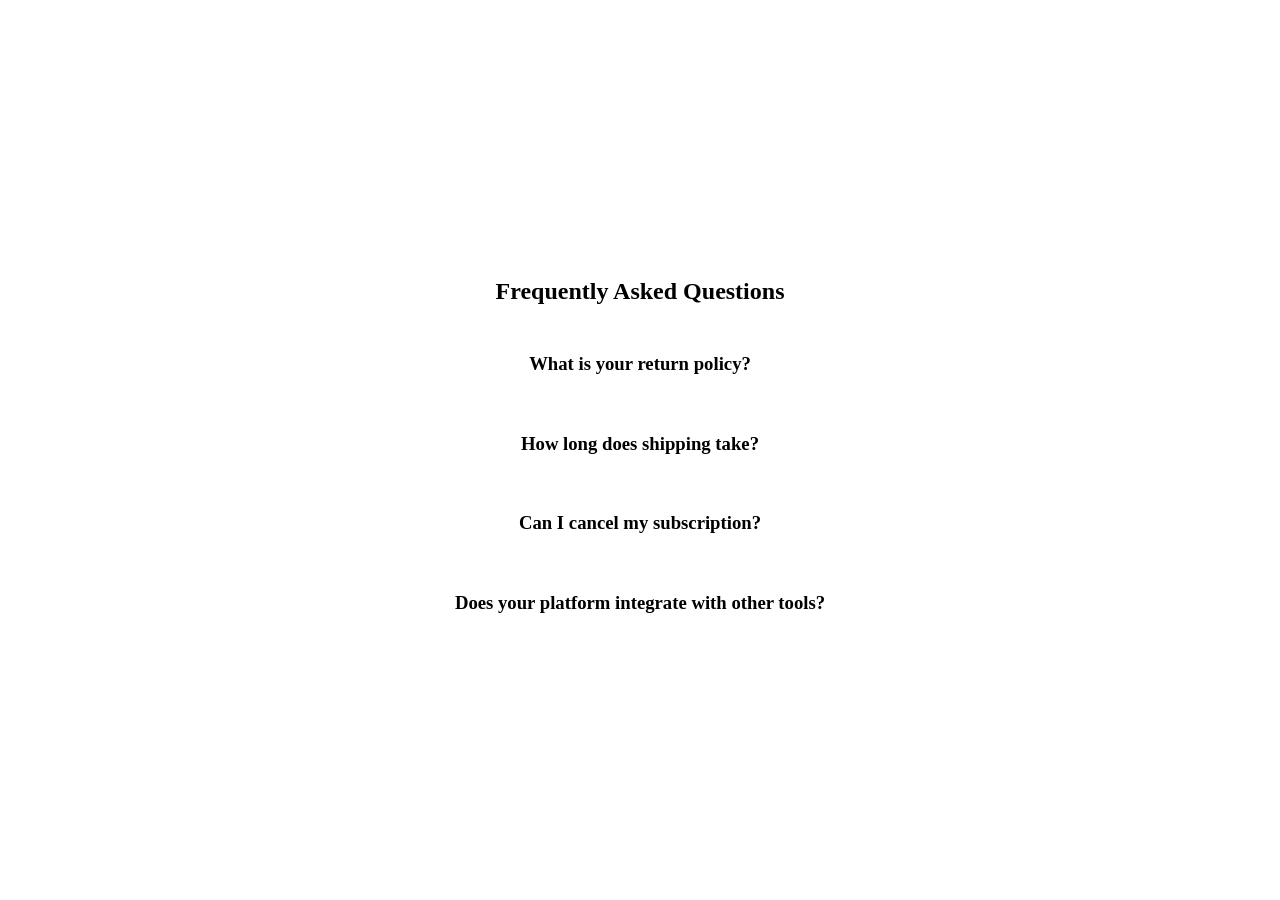
==== 05-accordion-widget/index.html @ 78506dd0 "add 05-accordion" ====
<!DOCTYPE html>
<html lang="en">
<head>
  <meta charset="UTF-8">
  <meta name="viewport" content="width=device-width, initial-scale=1.0">
  <title>Accordion/FAQs Widget</title>
  <link rel="stylesheet" href="style.css">
  <script src="script.js" defer></script>
</head>
<body>
  <section id="faqs">
    <h2>Frequently Asked Questions</h2>
    <div class="question">
      <h3 onclick="showAnswer(this)">What is your return policy?</h3>
      <p class="answer">You can return unworn items within 30 days for a full refund. Start your return by clicking the link in your order confirmation email.</p>
    </div>
    <div class="question">
      <h3 onclick="showAnswer(this)">How long does shipping take?</h3>
      <p class="answer">Standard shipping takes 3–5 business days, with express (1–2 days) options available at checkout.</p>
    </div>
    <div class="question">
      <h3 onclick="showAnswer(this)">Can I cancel my subscription?</h3>
      <p class="answer">Yes, you can cancel at any time with one click from your account settings. No cancellation fees apply.</p>
    </div>
    <div class="question">
      <h3 onclick="showAnswer(this)">Does your platform integrate with other tools?</h3>
      <p class="answer">Yes, we natively integrate with Slack, HubSpot, Zapier, and 50+ other tools.</p>
    </div>
  </section>
</body>
</html>
---- 05-accordion-widget/style.css ----
body {
  padding: 0;
  margin: 0;
}

h3 {
  cursor: pointer;
}

.question {
  padding: 10px 0;
  display: flex;
  flex-direction: column;
  align-items: center;
  justify-content: center;
}

#faqs {
  display: flex;
  flex-direction: column;
  justify-content: center;
  align-items: center;
  height: 100vh;
}

.answer {
  display: none;
}

.show-answer {
  display: block;
}
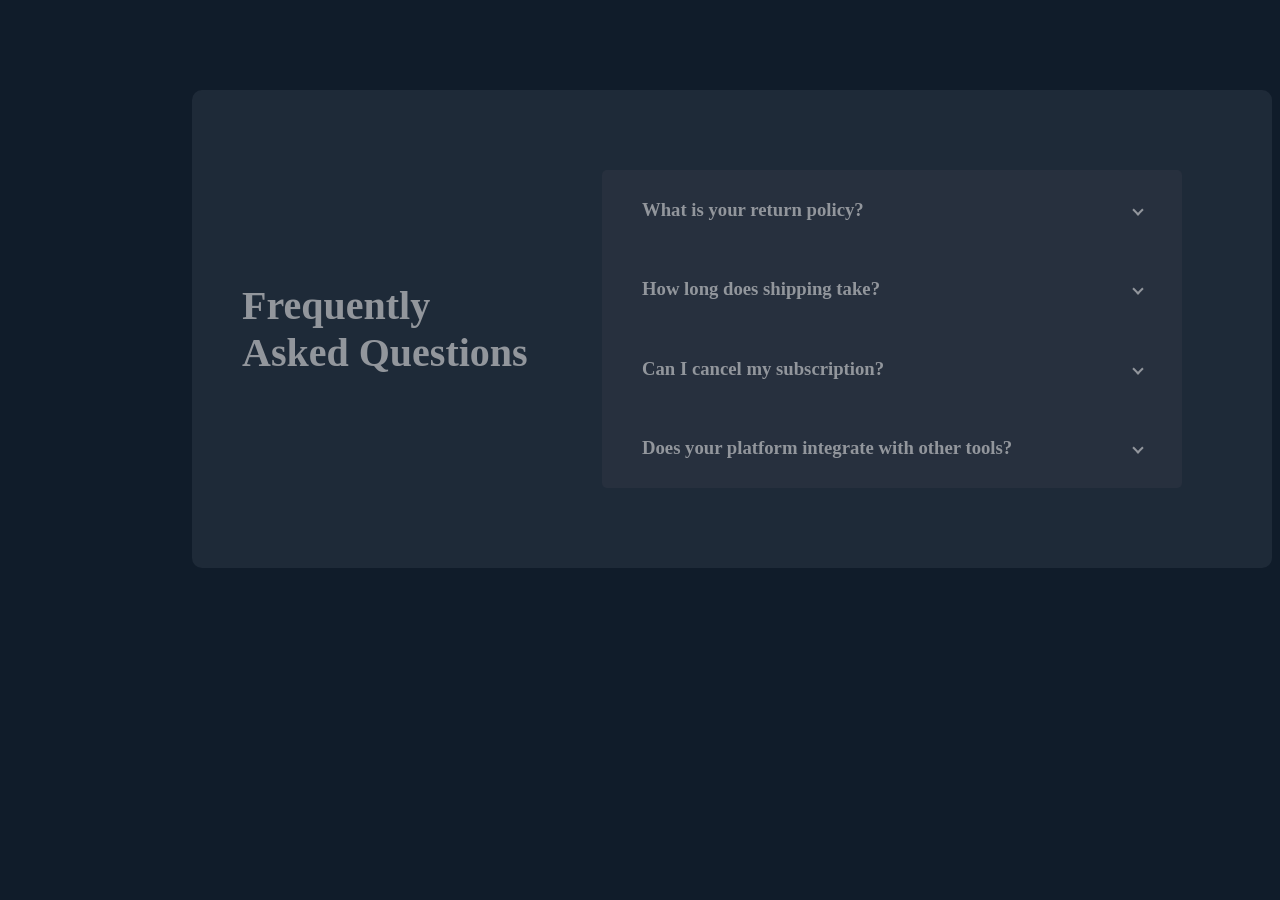
==== commit a4fcf6ba: "add css." ====
--- a/05-accordion-widget/index.html
+++ b/05-accordion-widget/index.html
@@ -9,22 +9,26 @@
 </head>
 <body>
   <section id="faqs">
-    <h2>Frequently Asked Questions</h2>
-    <div class="question">
-      <h3 onclick="showAnswer(this)">What is your return policy?</h3>
-      <p class="answer">You can return unworn items within 30 days for a full refund. Start your return by clicking the link in your order confirmation email.</p>
+    <div>
+      <h2>Frequently Asked Questions</h2>
     </div>
-    <div class="question">
-      <h3 onclick="showAnswer(this)">How long does shipping take?</h3>
-      <p class="answer">Standard shipping takes 3–5 business days, with express (1–2 days) options available at checkout.</p>
-    </div>
-    <div class="question">
-      <h3 onclick="showAnswer(this)">Can I cancel my subscription?</h3>
-      <p class="answer">Yes, you can cancel at any time with one click from your account settings. No cancellation fees apply.</p>
-    </div>
-    <div class="question">
-      <h3 onclick="showAnswer(this)">Does your platform integrate with other tools?</h3>
-      <p class="answer">Yes, we natively integrate with Slack, HubSpot, Zapier, and 50+ other tools.</p>
+    <div class="question-container">
+      <div class="question">
+        <h3 onclick="showAnswer(this)">What is your return policy? <i class="arrow down"></i></h3>
+        <p class="answer">You can return unworn items within 30 days for a full refund. Start your return by clicking the link in your order confirmation email.</p>
+      </div>
+      <div class="question">
+        <h3 onclick="showAnswer(this)">How long does shipping take? <i class="arrow down"></i></h3>
+        <p class="answer">Standard shipping takes 3–5 business days, with express (1–2 days) options available at checkout.</p>
+      </div>
+      <div class="question">
+        <h3 onclick="showAnswer(this)">Can I cancel my subscription? <i class="arrow down"></i></h3>
+        <p class="answer">Yes, you can cancel at any time with one click from your account settings. No cancellation fees apply.</p>
+      </div>
+      <div class="question">
+        <h3 onclick="showAnswer(this)">Does your platform integrate with other tools? <i class="arrow down"></i></h3>
+        <p class="answer">Yes, we natively integrate with Slack, HubSpot, Zapier, and 50+ other tools.</p>
+      </div>
     </div>
   </section>
 </body>
--- a/05-accordion-widget/style.css
+++ b/05-accordion-widget/style.css
@@ -1,26 +1,51 @@
 body {
   padding: 0;
   margin: 0;
+  background-color: #101C2A;
+  color: #92969C;
 }
 
 h3 {
   cursor: pointer;
+  display: inline-flex;
+  align-items: center;
+  justify-content: space-between;
+  width: 100%;
+}
+
+h3:hover {
+  color: #eec84c;
+
+}
+
+h2 {
+  width: 300px;
+  font-size: 40px;
 }
 
 .question {
   padding: 10px 0;
-  display: flex;
-  flex-direction: column;
-  align-items: center;
-  justify-content: center;
+  width: 500px;
+}
+
+.question-container {
+  background-color: #27303E;
+  margin: 40px;
+  padding: 0 40px;
+  border-radius: 5px;
 }
 
 #faqs {
   display: flex;
-  flex-direction: column;
-  justify-content: center;
+  justify-content: space-around;
   align-items: center;
-  height: 100vh;
+  background-color: #1E2A38;
+  position: absolute;
+  left: 15%;
+  top: 10%;
+  width: 1000px;
+  border-radius: 10px;
+  padding: 40px;
 }
 
 .answer {
@@ -29,4 +54,18 @@
 
 .show-answer {
   display: block;
+  padding: 0;
+  margin: 0;
+}
+
+.arrow {
+  border: solid #92969C;
+  border-width: 0 2px 2px 0;
+  display: inline-flex;
+  padding: 3px;
+}
+
+.down {
+  transform: rotate(45deg);
+  -webkit-transform: rotate(45deg);
 }
